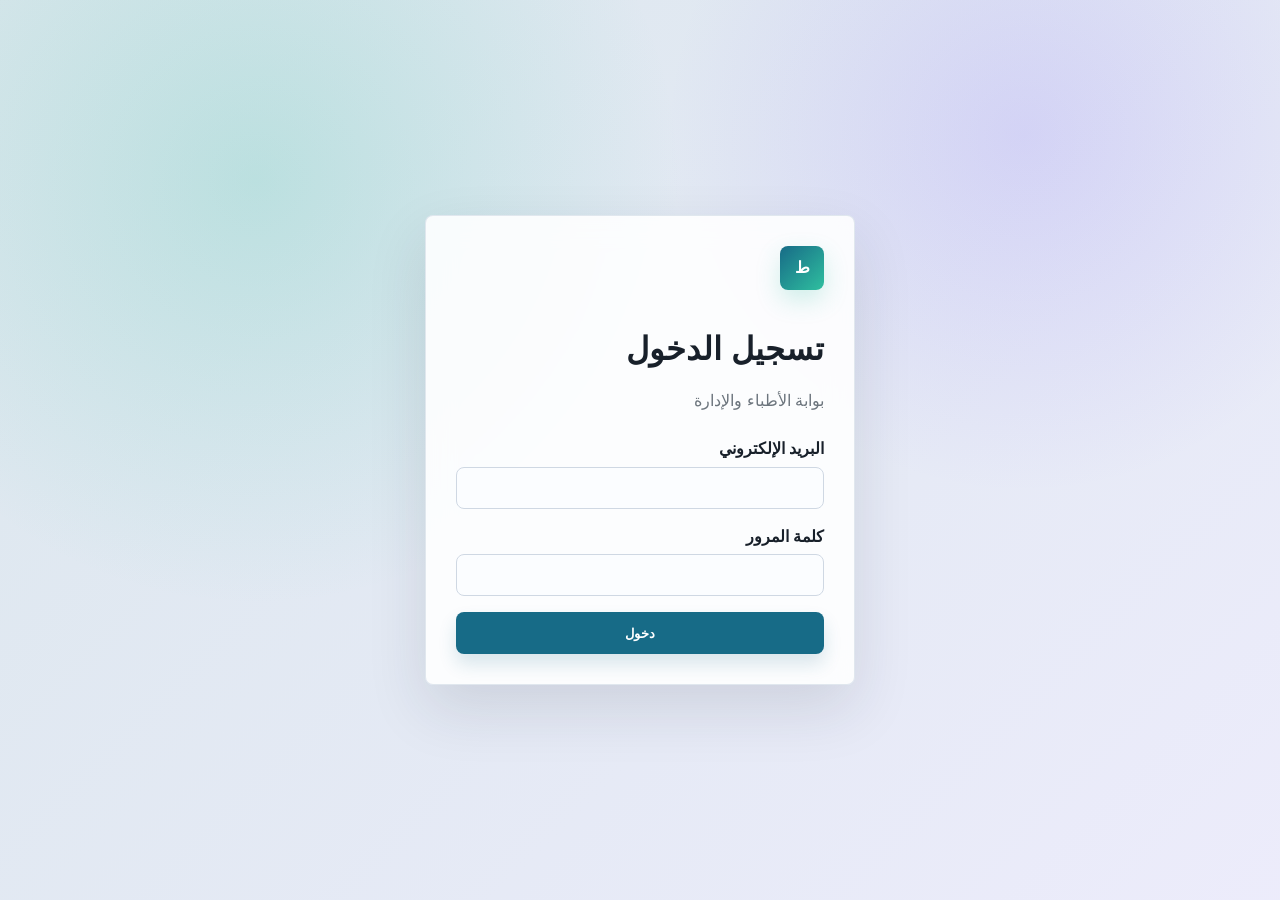
==== public/index.html @ c9c5c589 "add fill" ====
<!doctype html>
<html lang="ar" dir="rtl">
  <head>
    <meta charset="utf-8">
    <meta name="viewport" content="width=device-width, initial-scale=1">
    <title>تسجيل الدخول | نظام العيادة</title>
    <link rel="stylesheet" href="assets/css/bootstrap.min.css">
    <link rel="stylesheet" href="assets/css/main.css">
    <link rel="stylesheet" href="assets/css/auth.css">
  </head>
  <body class="auth-page">
    <main class="auth-card">
      <span class="brand-mark">ط</span>
      <h1 class="mb-2">تسجيل الدخول</h1>
      <p class="text-muted mb-4">بوابة الأطباء والإدارة</p>

      <form id="loginForm">
        <div id="loginError" class="alert alert-danger d-none mb-3"></div>
        <div class="mb-3">
          <label class="form-label" for="email">البريد الإلكتروني</label>
          <input id="email" class="form-control" name="email" type="email" autocomplete="email" required>
        </div>
        <div class="mb-3">
          <label class="form-label" for="password">كلمة المرور</label>
          <input id="password" class="form-control" name="password" type="password" autocomplete="current-password" required>
        </div>
        <button class="btn btn-primary w-100" type="submit">دخول</button>
      </form>

      <!-- <div class="demo-logins">
        <strong>حسابات تجريبية</strong>
        <span>admin@clinic.test / 123456</span>
        <span>doctor@clinic.test / 123456</span>
        <span>lab@clinic.test / 123456</span>
        <span>radiology@clinic.test / 123456</span>
      </div> -->
    </main>

    <script src="assets/js/config.js"></script>
    <script src="assets/js/utils.js"></script>
    <script src="assets/js/auth.js"></script>
    <script>
      const existingUser = getCurrentUser();
      if (existingUser) redirectByUserType(existingUser);

      document.getElementById("loginForm").addEventListener("submit", async (event) => {
        event.preventDefault();
        const data = new FormData(event.currentTarget);
        const submitButton = event.currentTarget.querySelector('button[type="submit"]');
        submitButton.disabled = true;
        try {
          const user = await login(String(data.get("email")), String(data.get("password")));
          redirectByUserType(user);
        } catch (error) {
          showAlert("loginError", error.message, "danger");
        } finally {
          submitButton.disabled = false;
        }
      });
    </script>
  </body>
</html>
---- public/assets/css/main.css ----
:root {
  --bg: #f6f8fb;
  --panel: #ffffff;
  --line: #dbe3ec;
  --text: #18202a;
  --muted: #647184;
  --brand: #176b87;
  --brand-dark: #10536a;
  --violet: #7a5cfa;
  --success: #16865c;
  --warning: #bc7a00;
  --danger: #c7364f;
}

* {
  box-sizing: border-box;
}

body {
  min-height: 100vh;
  background: var(--bg);
  color: var(--text);
  letter-spacing: 0;
}

a {
  color: inherit;
  text-decoration: none;
}

textarea.form-control {
  min-height: 130px;
  resize: vertical;
}

.app-layout {
  display: grid;
  min-height: 100vh;
  grid-template-columns: 260px 1fr;
}

.sidebar {
  position: sticky;
  top: 0;
  height: 100vh;
  background: #12212c;
  color: #eaf1f6;
  padding: 22px 16px;
}

.sidebar-brand {
  display: flex;
  align-items: center;
  gap: 10px;
  margin-bottom: 28px;
  font-size: 18px;
  font-weight: 700;
}

.brand-mark {
  display: inline-grid;
  width: 38px;
  height: 38px;
  place-items: center;
  border-radius: 8px;
  background: #2f9fbb;
  color: #fff;
  font-weight: 700;
}

.nav-menu {
  display: grid;
  gap: 8px;
}

.nav-menu a {
  display: flex;
  min-height: 42px;
  align-items: center;
  border-radius: 8px;
  padding: 9px 12px;
  color: #c8d5df;
}

.nav-menu a.active,
.nav-menu a:hover {
  background: rgba(255, 255, 255, 0.1);
  color: #fff;
}

.main {
  min-width: 0;
  padding: 24px;
}

.topbar {
  display: flex;
  align-items: center;
  justify-content: space-between;
  gap: 16px;
  margin-bottom: 22px;
}

.page-title h1 {
  margin: 0;
  font-size: 26px;
}

.page-title p {
  margin: 6px 0 0;
  color: var(--muted);
}

.user-chip {
  display: flex;
  align-items: center;
  gap: 10px;
  color: var(--muted);
}

.avatar {
  display: inline-grid;
  width: 36px;
  height: 36px;
  place-items: center;
  border-radius: 50%;
  background: #dff1f6;
  color: var(--brand);
  font-weight: 700;
}

.stat-card {
  min-height: 112px;
  border: 1px solid var(--line);
  border-radius: 8px;
  background: var(--panel);
  padding: 18px;
  box-shadow: 0 10px 28px rgba(30, 45, 60, 0.05);
}

.stat-card span {
  color: var(--muted);
  font-size: 14px;
}

.stat-card strong {
  display: block;
  margin-top: 8px;
  font-size: 30px;
  line-height: 1.1;
}

.section-card {
  border: 1px solid var(--line);
  border-radius: 8px;
  background: var(--panel);
  padding: 18px;
  box-shadow: 0 10px 28px rgba(30, 45, 60, 0.05);
}

.section-head {
  display: flex;
  align-items: center;
  justify-content: space-between;
  gap: 12px;
  margin-bottom: 14px;
}

.section-head h2 {
  margin: 0;
  font-size: 18px;
}

.table-wrap {
  overflow-x: auto;
  border: 1px solid var(--line);
  border-radius: 8px;
  background: var(--panel);
}

.table {
  min-width: 760px;
}

.toolbar {
  display: grid;
  grid-template-columns: 1fr 180px 180px auto;
  gap: 10px;
  margin-bottom: 16px;
}

.toolbar.three {
  grid-template-columns: 180px 180px 1fr;
}

.actions {
  display: flex;
  flex-wrap: wrap;
  gap: 8px;
}

.badge.Open,
.badge.Answered,
.badge.Completed {
  background: #e7f5f9;
  color: var(--brand);
}

.badge.Pending {
  background: #fff2db;
  color: var(--warning);
}

.badge.Closed,
.badge.Cancelled {
  background: #fdebef;
  color: var(--danger);
}

.badge.Lab {
  background: #fff2db;
  color: var(--warning);
}

.badge.Radiology {
  background: #eeeafb;
  color: var(--violet);
}

.info-list {
  display: grid;
  gap: 10px;
  margin: 0;
  padding: 0;
  list-style: none;
}

.info-list li {
  display: flex;
  justify-content: space-between;
  gap: 14px;
  border-bottom: 1px solid var(--line);
  padding-bottom: 9px;
}

.info-list li:last-child {
  border-bottom: 0;
  padding-bottom: 0;
}

.list {
  display: grid;
  gap: 10px;
}

.list-item {
  border: 1px solid var(--line);
  border-radius: 8px;
  background: #fff;
  padding: 14px;
}

.tab-panel {
  display: none;
  padding-top: 16px;
}

.tab-panel.active {
  display: block;
}

.modal-panel {
  width: min(100%, 720px);
  max-height: min(90vh, 760px);
  overflow: auto;
  border-radius: 8px;
  background: #fff;
  padding: 20px;
}

.modal-head {
  display: flex;
  align-items: center;
  justify-content: space-between;
  gap: 14px;
  margin-bottom: 14px;
}

.modal-head h2 {
  margin: 0;
}

@media (max-width: 980px) {
  .app-layout {
    grid-template-columns: 1fr;
  }

  .sidebar {
    position: static;
    height: auto;
  }

  .nav-menu {
    grid-template-columns: repeat(2, minmax(0, 1fr));
  }
}

@media (max-width: 720px) {
  .main {
    padding: 18px;
  }

  .topbar,
  .section-head {
    align-items: stretch;
    flex-direction: column;
  }

  .toolbar,
  .toolbar.three {
    grid-template-columns: 1fr;
  }

  .nav-menu {
    grid-template-columns: 1fr;
  }
}

/* Premium interface layer */
:root {
  --bg: #f5f7fa;
  --brand: #176b87;
  --brand-dark: #10536a;
  --mint: #2fbf9f;
  --ink: #12212c;
  --shadow-sm: 0 8px 22px rgba(28, 39, 52, 0.06);
  --shadow-md: 0 18px 44px rgba(28, 39, 52, 0.1);
}

body {
  background:
    linear-gradient(180deg, rgba(47, 191, 159, 0.08), rgba(245, 247, 250, 0) 280px),
    var(--bg);
}

.app-layout {
  grid-template-columns: 272px 1fr;
}

.sidebar {
  background:
    linear-gradient(180deg, rgba(47, 191, 159, 0.18), transparent 30%),
    var(--ink);
  padding: 24px 18px;
  box-shadow: -10px 0 30px rgba(18, 33, 44, 0.16);
}

.brand-mark {
  background: linear-gradient(135deg, var(--mint), #2f9fbb);
  box-shadow: 0 10px 24px rgba(47, 191, 159, 0.22);
}

.nav-menu a {
  border: 1px solid transparent;
  padding: 10px 12px;
  transition: background 0.18s ease, color 0.18s ease, border-color 0.18s ease, transform 0.18s ease;
}

.nav-menu a.active,
.nav-menu a:hover {
  border-color: rgba(255, 255, 255, 0.1);
  background: rgba(255, 255, 255, 0.12);
  transform: translateX(-2px);
}

.main {
  padding: 28px;
}

.topbar {
  border: 1px solid rgba(219, 227, 236, 0.78);
  border-radius: 8px;
  background: rgba(255, 255, 255, 0.82);
  padding: 16px 18px;
  box-shadow: var(--shadow-sm);
  backdrop-filter: blur(10px);
}

.user-chip {
  flex-wrap: wrap;
}

.avatar {
  box-shadow: inset 0 0 0 1px rgba(23, 107, 135, 0.12);
}

.stat-card,
.section-card,
.table-wrap,
.toolbar,
.list-item {
  box-shadow: var(--shadow-sm);
}

.stat-card {
  position: relative;
  overflow: hidden;
  transition: transform 0.18s ease, box-shadow 0.18s ease;
}

.stat-card::before {
  content: "";
  position: absolute;
  inset: 0 0 auto;
  height: 3px;
  background: linear-gradient(90deg, var(--brand), var(--mint), var(--violet));
}

.stat-card:hover {
  transform: translateY(-2px);
  box-shadow: var(--shadow-md);
}

.section-card,
.table-wrap,
.toolbar {
  border-color: rgba(219, 227, 236, 0.86);
}

.toolbar {
  border-radius: 8px;
  background: rgba(255, 255, 255, 0.78);
  padding: 12px;
}

.table {
  margin: 0;
}

.table th {
  color: #415166;
  font-size: 13px;
  white-space: nowrap;
}

.table td {
  background: #fff;
}

.table tbody tr:hover td {
  background: #f8fbfd;
}

.btn {
  transition: transform 0.15s ease, box-shadow 0.15s ease, background 0.15s ease, border-color 0.15s ease;
}

.btn:hover {
  transform: translateY(-1px);
}

.btn-primary {
  box-shadow: 0 10px 18px rgba(23, 107, 135, 0.16);
}

.form-control,
.form-select {
  background-color: #fbfdff;
  transition: border-color 0.18s ease, box-shadow 0.18s ease, background 0.18s ease;
}

.form-control:focus,
.form-select:focus {
  border-color: var(--brand);
  box-shadow: 0 0 0 3px rgba(23, 107, 135, 0.12);
  background-color: #fff;
  outline: 0;
}

.badge {
  align-items: center;
  min-height: 25px;
  border: 1px solid transparent;
  font-size: 12px;
}

.badge.General {
  border-color: #cbe8ef;
  background: #e7f5f9;
  color: var(--brand);
}

.badge.Lab,
.badge.Pending {
  border-color: #f4d79e;
}

.badge.Radiology {
  border-color: #d8cff8;
}

.badge.Open,
.badge.Answered,
.badge.Completed {
  border-color: #cbe8ef;
}

.badge.Closed,
.badge.Cancelled {
  border-color: #f4c4cd;
}

.request-layout {
  display: grid;
  grid-template-columns: 340px 1fr;
  gap: 16px;
}

.request-summary {
  border: 1px solid #dbe3ec;
  border-radius: 8px;
  background: #f8fbfd;
  padding: 14px;
}

.alert {
  border: 1px solid transparent;
  box-shadow: var(--shadow-sm);
}

.alert-success {
  border-color: #cbeadd;
}

.alert-danger {
  border-color: #f4c4cd;
}

.modal-panel {
  box-shadow: var(--shadow-md);
}

@media (max-width: 1100px) {
  .request-layout {
    grid-template-columns: 1fr;
  }
}

@media (max-width: 980px) {
  .app-layout {
    grid-template-columns: 1fr;
  }

  .sidebar {
    box-shadow: none;
  }
}

@media (max-width: 720px) {
  .main {
    padding: 18px;
  }
}

/* Responsive element sizing */
:root {
  --page-pad: 28px;
  --panel-pad: 18px;
  --control-h: 42px;
  --sidebar-w: 272px;
  --stat-h: 112px;
  --gap: 16px;
}

.app-layout {
  grid-template-columns: var(--sidebar-w) 1fr;
}

.main {
  padding: var(--page-pad);
}

.section-card,
.stat-card {
  padding: var(--panel-pad);
}

.stat-card {
  min-height: var(--stat-h);
}

.form-control,
.form-select,
.btn {
  min-height: var(--control-h);
}

.row {
  row-gap: var(--gap);
}

.section-card,
.toolbar,
.table-wrap {
  margin-bottom: clamp(12px, 1.3vw, 18px);
}

.topbar {
  gap: var(--gap);
}

@media (min-width: 1440px) {
  :root {
    --page-pad: 34px;
    --panel-pad: 22px;
    --control-h: 46px;
    --sidebar-w: 292px;
    --stat-h: 128px;
    --gap: 20px;
  }

  .page-title h1 {
    font-size: 28px;
  }

  .stat-card strong {
    font-size: 34px;
  }

  .table th,
  .table td {
    padding: 0.9rem;
  }
}

@media (max-width: 1180px) {
  :root {
    --page-pad: 22px;
    --panel-pad: 16px;
    --sidebar-w: 238px;
    --stat-h: 104px;
    --gap: 14px;
  }

  .toolbar {
    grid-template-columns: 1fr 160px 160px auto;
  }

  .toolbar.three {
    grid-template-columns: 160px 160px 1fr;
  }
}

@media (max-width: 980px) {
  :root {
    --page-pad: 20px;
    --panel-pad: 16px;
    --control-h: 42px;
    --stat-h: auto;
    --gap: 14px;
  }

  .sidebar {
    padding: 18px;
  }

  .sidebar-brand {
    margin-bottom: 18px;
  }

  .topbar {
    align-items: flex-start;
  }

  .stat-card {
    min-height: 96px;
  }
}

@media (max-width: 720px) {
  :root {
    --page-pad: 14px;
    --panel-pad: 14px;
    --control-h: 40px;
    --gap: 12px;
  }

  .topbar {
    padding: 14px;
  }

  .page-title h1 {
    font-size: 22px;
  }

  .page-title p {
    font-size: 14px;
  }

  .user-chip {
    width: 100%;
  }

  .user-chip .btn {
    width: 100%;
  }

  .stat-card strong {
    font-size: 26px;
  }

  .section-head h2 {
    font-size: 16px;
  }

  .actions .btn,
  .toolbar .btn {
    width: 100%;
  }

  .table-wrap {
    border-radius: 8px;
  }

  .modal-panel {
    width: 100%;
    padding: 16px;
  }
}

@media (max-width: 480px) {
  :root {
    --page-pad: 10px;
    --panel-pad: 12px;
    --control-h: 38px;
    --gap: 10px;
  }

  .brand-mark {
    width: 34px;
    height: 34px;
  }

  .sidebar {
    padding: 14px;
  }

  .nav-menu a {
    min-height: 38px;
    padding: 8px 10px;
  }

  .topbar,
  .section-card,
  .toolbar {
    border-radius: 8px;
  }

  .btn {
    padding-inline: 10px;
  }

  .table {
    min-width: 640px;
  }
}
---- public/assets/css/auth.css ----
.auth-page {
  display: grid;
  min-height: 100vh;
  place-items: center;
  padding: 24px;
  background:
    radial-gradient(circle at 20% 20%, rgba(47, 191, 159, 0.2), transparent 34%),
    radial-gradient(circle at 80% 15%, rgba(122, 92, 250, 0.16), transparent 28%),
    linear-gradient(135deg, rgba(23, 107, 135, 0.12), rgba(122, 92, 250, 0.08)),
    #f6f8fb;
}

.auth-card {
  width: min(100%, 430px);
  border: 1px solid rgba(219, 227, 236, 0.86);
  border-radius: 8px;
  background: rgba(255, 255, 255, 0.88);
  padding: 30px;
  box-shadow: 0 24px 60px rgba(30, 45, 60, 0.12);
  backdrop-filter: blur(14px);
}

.auth-card .brand-mark {
  width: 44px;
  height: 44px;
  margin-bottom: 14px;
  background: linear-gradient(135deg, #176b87, #2fbf9f);
}

.demo-logins {
  display: grid;
  gap: 6px;
  margin-top: 18px;
  color: #647184;
  font-size: 13px;
  border-top: 1px solid #dbe3ec;
  padding-top: 16px;
}

@media (min-width: 1440px) {
  .auth-card {
    width: min(100%, 470px);
    padding: 34px;
  }
}

@media (max-width: 560px) {
  .auth-page {
    padding: 14px;
  }

  .auth-card {
    padding: 22px;
  }
}
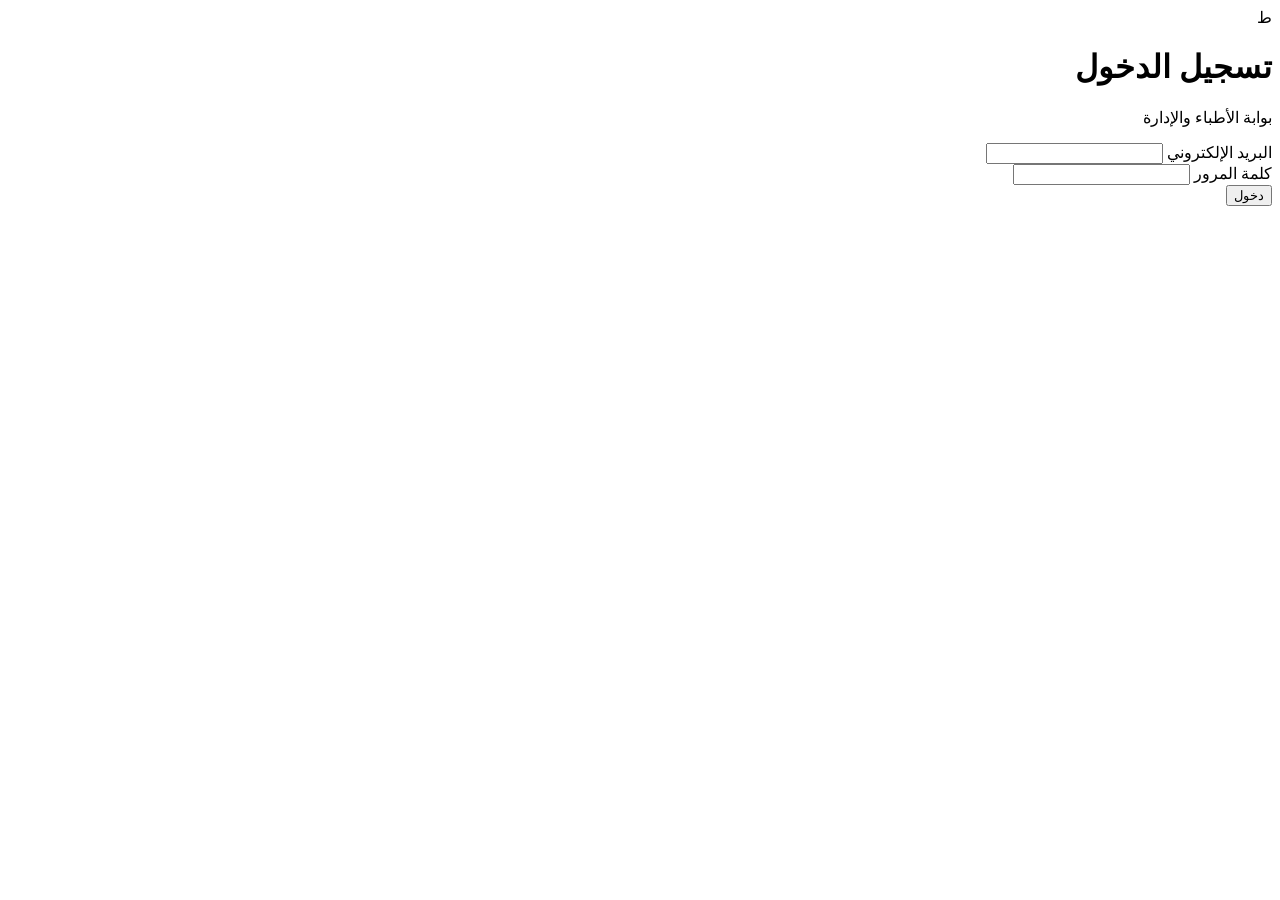
==== commit f15b80aa: "push login and js in doctor" ====
--- a/public/index.html
+++ b/public/index.html
@@ -1,62 +1,90 @@
-<!doctype html>
+<!DOCTYPE html>
 <html lang="ar" dir="rtl">
-  <head>
-    <meta charset="utf-8">
-    <meta name="viewport" content="width=device-width, initial-scale=1">
-    <title>تسجيل الدخول | نظام العيادة</title>
-    <link rel="stylesheet" href="assets/css/bootstrap.min.css">
-    <link rel="stylesheet" href="assets/css/main.css">
-    <link rel="stylesheet" href="assets/css/auth.css">
-  </head>
-  <body class="auth-page">
-    <main class="auth-card">
-      <span class="brand-mark">ط</span>
-      <h1 class="mb-2">تسجيل الدخول</h1>
-      <p class="text-muted mb-4">بوابة الأطباء والإدارة</p>
+    <head>
+        <meta charset="utf-8" />
+        <meta name="viewport" content="width=device-width, initial-scale=1" />
+        <title>تسجيل الدخول | نظام العيادة</title>
+        <link rel="stylesheet" href="/assets/css/bootstrap.min.css" />
+        <link rel="stylesheet" href="/assets/css/main.css" />
+        <link rel="stylesheet" href="/assets/css/auth.css" />
+    </head>
+    <body class="auth-page">
+        <main class="auth-card">
+            <span class="brand-mark">ط</span>
+            <h1 class="mb-2">تسجيل الدخول</h1>
+            <p class="text-muted mb-4">بوابة الأطباء والإدارة</p>
 
-      <form id="loginForm">
-        <div id="loginError" class="alert alert-danger d-none mb-3"></div>
-        <div class="mb-3">
-          <label class="form-label" for="email">البريد الإلكتروني</label>
-          <input id="email" class="form-control" name="email" type="email" autocomplete="email" required>
-        </div>
-        <div class="mb-3">
-          <label class="form-label" for="password">كلمة المرور</label>
-          <input id="password" class="form-control" name="password" type="password" autocomplete="current-password" required>
-        </div>
-        <button class="btn btn-primary w-100" type="submit">دخول</button>
-      </form>
+            <form id="loginForm">
+                <div
+                    id="loginError"
+                    class="alert alert-danger d-none mb-3"
+                ></div>
+                <div class="mb-3">
+                    <label class="form-label" for="email"
+                        >البريد الإلكتروني</label
+                    >
+                    <input
+                        id="email"
+                        class="form-control"
+                        name="email"
+                        type="email"
+                        autocomplete="email"
+                        required
+                    />
+                </div>
+                <div class="mb-3">
+                    <label class="form-label" for="password">كلمة المرور</label>
+                    <input
+                        id="password"
+                        class="form-control"
+                        name="password"
+                        type="password"
+                        autocomplete="current-password"
+                        required
+                    />
+                </div>
+                <button class="btn btn-primary w-100" type="submit">
+                    دخول
+                </button>
+            </form>
 
-      <!-- <div class="demo-logins">
+            <!-- <div class="demo-logins">
         <strong>حسابات تجريبية</strong>
         <span>admin@clinic.test / 123456</span>
         <span>doctor@clinic.test / 123456</span>
         <span>lab@clinic.test / 123456</span>
         <span>radiology@clinic.test / 123456</span>
       </div> -->
-    </main>
+        </main>
 
-    <script src="assets/js/config.js"></script>
-    <script src="assets/js/utils.js"></script>
-    <script src="assets/js/auth.js"></script>
-    <script>
-      const existingUser = getCurrentUser();
-      if (existingUser) redirectByUserType(existingUser);
+        <script src="/assets/js/config.js"></script>
+        <script src="/assets/js/utils.js"></script>
+        <script src="/assets/js/auth.js"></script>
+        <script>
+            const existingUser = getCurrentUser();
+            if (existingUser) redirectByUserType(existingUser);
 
-      document.getElementById("loginForm").addEventListener("submit", async (event) => {
-        event.preventDefault();
-        const data = new FormData(event.currentTarget);
-        const submitButton = event.currentTarget.querySelector('button[type="submit"]');
-        submitButton.disabled = true;
-        try {
-          const user = await login(String(data.get("email")), String(data.get("password")));
-          redirectByUserType(user);
-        } catch (error) {
-          showAlert("loginError", error.message, "danger");
-        } finally {
-          submitButton.disabled = false;
-        }
-      });
-    </script>
-  </body>
+            document
+                .getElementById("loginForm")
+                .addEventListener("submit", async (event) => {
+                    event.preventDefault();
+                    const data = new FormData(event.currentTarget);
+                    const submitButton = event.currentTarget.querySelector(
+                        'button[type="submit"]'
+                    );
+                    submitButton.disabled = true;
+                    try {
+                        const user = await login(
+                            String(data.get("email")),
+                            String(data.get("password"))
+                        );
+                        redirectByUserType(user);
+                    } catch (error) {
+                        showAlert("loginError", error.message, "danger");
+                    } finally {
+                        submitButton.disabled = false;
+                    }
+                });
+        </script>
+    </body>
 </html>
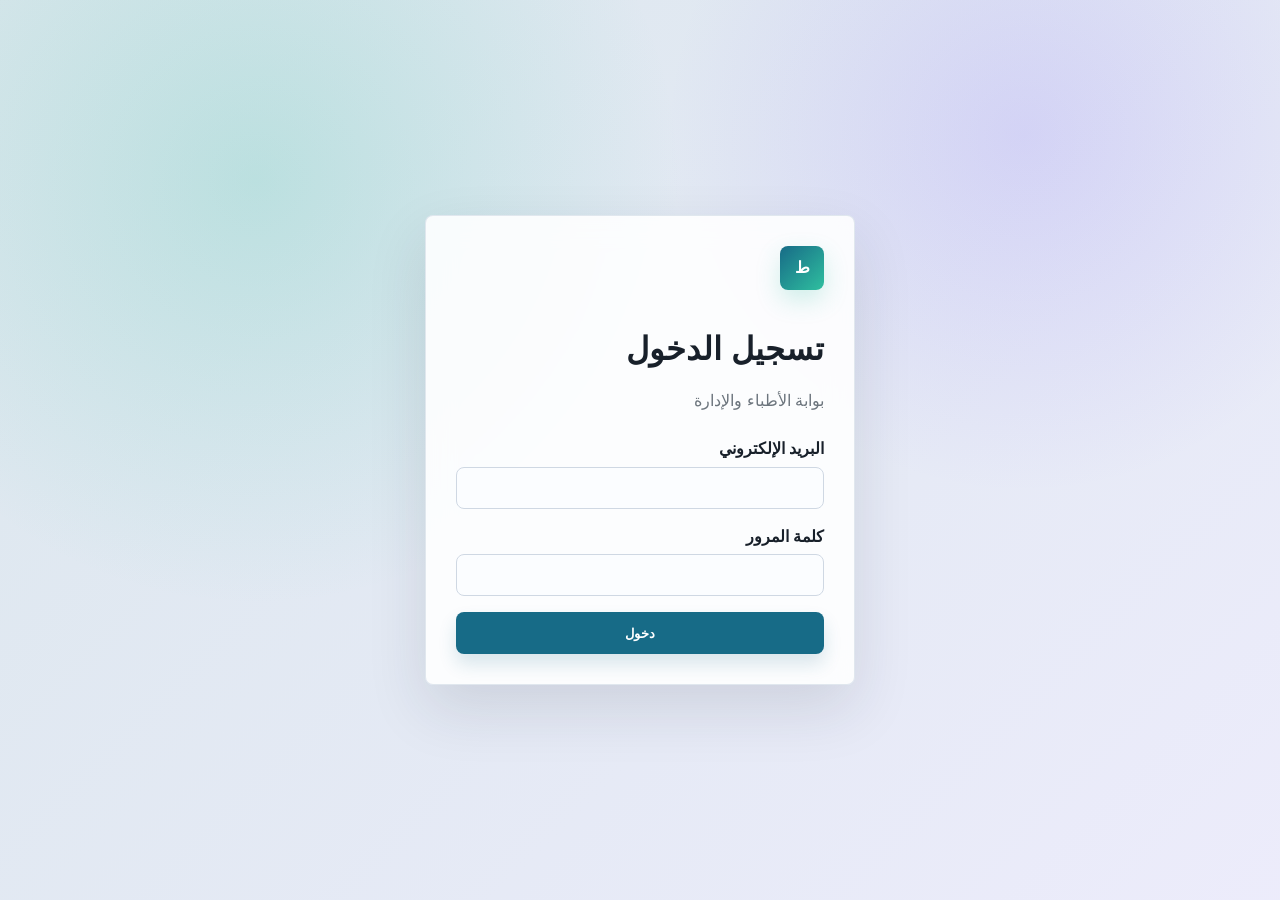
==== commit 91369405: "update the json and api" ====
--- a/public/index.html
+++ b/public/index.html
@@ -1,90 +1,62 @@
-<!DOCTYPE html>
+<!doctype html>
 <html lang="ar" dir="rtl">
-    <head>
-        <meta charset="utf-8" />
-        <meta name="viewport" content="width=device-width, initial-scale=1" />
-        <title>تسجيل الدخول | نظام العيادة</title>
-        <link rel="stylesheet" href="/assets/css/bootstrap.min.css" />
-        <link rel="stylesheet" href="/assets/css/main.css" />
-        <link rel="stylesheet" href="/assets/css/auth.css" />
-    </head>
-    <body class="auth-page">
-        <main class="auth-card">
-            <span class="brand-mark">ط</span>
-            <h1 class="mb-2">تسجيل الدخول</h1>
-            <p class="text-muted mb-4">بوابة الأطباء والإدارة</p>
+  <head>
+    <meta charset="utf-8">
+    <meta name="viewport" content="width=device-width, initial-scale=1">
+    <title>تسجيل الدخول | نظام العيادة</title>
+    <link rel="stylesheet" href="assets/css/bootstrap.min.css">
+    <link rel="stylesheet" href="assets/css/main.css">
+    <link rel="stylesheet" href="assets/css/auth.css">
+  </head>
+  <body class="auth-page">
+    <main class="auth-card">
+      <span class="brand-mark">ط</span>
+      <h1 class="mb-2">تسجيل الدخول</h1>
+      <p class="text-muted mb-4">بوابة الأطباء والإدارة</p>
 
-            <form id="loginForm">
-                <div
-                    id="loginError"
-                    class="alert alert-danger d-none mb-3"
-                ></div>
-                <div class="mb-3">
-                    <label class="form-label" for="email"
-                        >البريد الإلكتروني</label
-                    >
-                    <input
-                        id="email"
-                        class="form-control"
-                        name="email"
-                        type="email"
-                        autocomplete="email"
-                        required
-                    />
-                </div>
-                <div class="mb-3">
-                    <label class="form-label" for="password">كلمة المرور</label>
-                    <input
-                        id="password"
-                        class="form-control"
-                        name="password"
-                        type="password"
-                        autocomplete="current-password"
-                        required
-                    />
-                </div>
-                <button class="btn btn-primary w-100" type="submit">
-                    دخول
-                </button>
-            </form>
+      <form id="loginForm">
+        <div id="loginError" class="alert alert-danger d-none mb-3"></div>
+        <div class="mb-3">
+          <label class="form-label" for="email">البريد الإلكتروني</label>
+          <input id="email" class="form-control" name="email" type="email" autocomplete="email" required>
+        </div>
+        <div class="mb-3">
+          <label class="form-label" for="password">كلمة المرور</label>
+          <input id="password" class="form-control" name="password" type="password" autocomplete="current-password" required>
+        </div>
+        <button class="btn btn-primary w-100" type="submit">دخول</button>
+      </form>
 
-            <!-- <div class="demo-logins">
+      <!-- <div class="demo-logins">
         <strong>حسابات تجريبية</strong>
         <span>admin@clinic.test / 123456</span>
         <span>doctor@clinic.test / 123456</span>
         <span>lab@clinic.test / 123456</span>
         <span>radiology@clinic.test / 123456</span>
       </div> -->
-        </main>
+    </main>
 
-        <script src="/assets/js/config.js"></script>
-        <script src="/assets/js/utils.js"></script>
-        <script src="/assets/js/auth.js"></script>
-        <script>
-            const existingUser = getCurrentUser();
-            if (existingUser) redirectByUserType(existingUser);
+    <script src="assets/js/config.js"></script>
+    <script src="assets/js/utils.js"></script>
+    <script src="assets/js/auth.js"></script>
+    <script>
+      const existingUser = getCurrentUser();
+      if (existingUser) redirectByUserType(existingUser);
 
-            document
-                .getElementById("loginForm")
-                .addEventListener("submit", async (event) => {
-                    event.preventDefault();
-                    const data = new FormData(event.currentTarget);
-                    const submitButton = event.currentTarget.querySelector(
-                        'button[type="submit"]'
-                    );
-                    submitButton.disabled = true;
-                    try {
-                        const user = await login(
-                            String(data.get("email")),
-                            String(data.get("password"))
-                        );
-                        redirectByUserType(user);
-                    } catch (error) {
-                        showAlert("loginError", error.message, "danger");
-                    } finally {
-                        submitButton.disabled = false;
-                    }
-                });
-        </script>
-    </body>
+      document.getElementById("loginForm").addEventListener("submit", async (event) => {
+        event.preventDefault();
+        const data = new FormData(event.currentTarget);
+        const submitButton = event.currentTarget.querySelector('button[type="submit"]');
+        submitButton.disabled = true;
+        try {
+          const user = await login(String(data.get("email")), String(data.get("password")));
+          redirectByUserType(user);
+        } catch (error) {
+          showAlert("loginError", error.message, "danger");
+        } finally {
+          submitButton.disabled = false;
+        }
+      });
+    </script>
+  </body>
 </html>
--- a/public/assets/css/main.css
+++ b/public/assets/css/main.css
@@ -0,0 +1,766 @@
+:root {
+  --bg: #f6f8fb;
+  --panel: #ffffff;
+  --line: #dbe3ec;
+  --text: #18202a;
+  --muted: #647184;
+  --brand: #176b87;
+  --brand-dark: #10536a;
+  --violet: #7a5cfa;
+  --success: #16865c;
+  --warning: #bc7a00;
+  --danger: #c7364f;
+}
+
+* {
+  box-sizing: border-box;
+}
+
+body {
+  min-height: 100vh;
+  background: var(--bg);
+  color: var(--text);
+  letter-spacing: 0;
+}
+
+a {
+  color: inherit;
+  text-decoration: none;
+}
+
+textarea.form-control {
+  min-height: 130px;
+  resize: vertical;
+}
+
+.app-layout {
+  display: grid;
+  min-height: 100vh;
+  grid-template-columns: 260px 1fr;
+}
+
+.sidebar {
+  position: sticky;
+  top: 0;
+  height: 100vh;
+  background: #12212c;
+  color: #eaf1f6;
+  padding: 22px 16px;
+}
+
+.sidebar-brand {
+  display: flex;
+  align-items: center;
+  gap: 10px;
+  margin-bottom: 28px;
+  font-size: 18px;
+  font-weight: 700;
+}
+
+.brand-mark {
+  display: inline-grid;
+  width: 38px;
+  height: 38px;
+  place-items: center;
+  border-radius: 8px;
+  background: #2f9fbb;
+  color: #fff;
+  font-weight: 700;
+}
+
+.nav-menu {
+  display: grid;
+  gap: 8px;
+}
+
+.nav-menu a {
+  display: flex;
+  min-height: 42px;
+  align-items: center;
+  border-radius: 8px;
+  padding: 9px 12px;
+  color: #c8d5df;
+}
+
+.nav-menu a.active,
+.nav-menu a:hover {
+  background: rgba(255, 255, 255, 0.1);
+  color: #fff;
+}
+
+.main {
+  min-width: 0;
+  padding: 24px;
+}
+
+.topbar {
+  display: flex;
+  align-items: center;
+  justify-content: space-between;
+  gap: 16px;
+  margin-bottom: 22px;
+}
+
+.page-title h1 {
+  margin: 0;
+  font-size: 26px;
+}
+
+.page-title p {
+  margin: 6px 0 0;
+  color: var(--muted);
+}
+
+.user-chip {
+  display: flex;
+  align-items: center;
+  gap: 10px;
+  color: var(--muted);
+}
+
+.avatar {
+  display: inline-grid;
+  width: 36px;
+  height: 36px;
+  place-items: center;
+  border-radius: 50%;
+  background: #dff1f6;
+  color: var(--brand);
+  font-weight: 700;
+}
+
+.stat-card {
+  min-height: 112px;
+  border: 1px solid var(--line);
+  border-radius: 8px;
+  background: var(--panel);
+  padding: 18px;
+  box-shadow: 0 10px 28px rgba(30, 45, 60, 0.05);
+}
+
+.stat-card span {
+  color: var(--muted);
+  font-size: 14px;
+}
+
+.stat-card strong {
+  display: block;
+  margin-top: 8px;
+  font-size: 30px;
+  line-height: 1.1;
+}
+
+.section-card {
+  border: 1px solid var(--line);
+  border-radius: 8px;
+  background: var(--panel);
+  padding: 18px;
+  box-shadow: 0 10px 28px rgba(30, 45, 60, 0.05);
+}
+
+.section-head {
+  display: flex;
+  align-items: center;
+  justify-content: space-between;
+  gap: 12px;
+  margin-bottom: 14px;
+}
+
+.section-head h2 {
+  margin: 0;
+  font-size: 18px;
+}
+
+.table-wrap {
+  overflow-x: auto;
+  border: 1px solid var(--line);
+  border-radius: 8px;
+  background: var(--panel);
+}
+
+.table {
+  min-width: 760px;
+}
+
+.toolbar {
+  display: grid;
+  grid-template-columns: 1fr 180px 180px auto;
+  gap: 10px;
+  margin-bottom: 16px;
+}
+
+.toolbar.three {
+  grid-template-columns: 180px 180px 1fr;
+}
+
+.actions {
+  display: flex;
+  flex-wrap: wrap;
+  gap: 8px;
+}
+
+.badge.Open,
+.badge.Answered,
+.badge.Completed {
+  background: #e7f5f9;
+  color: var(--brand);
+}
+
+.badge.Pending {
+  background: #fff2db;
+  color: var(--warning);
+}
+
+.badge.Closed,
+.badge.Cancelled {
+  background: #fdebef;
+  color: var(--danger);
+}
+
+.badge.Lab {
+  background: #fff2db;
+  color: var(--warning);
+}
+
+.badge.Radiology {
+  background: #eeeafb;
+  color: var(--violet);
+}
+
+.info-list {
+  display: grid;
+  gap: 10px;
+  margin: 0;
+  padding: 0;
+  list-style: none;
+}
+
+.info-list li {
+  display: flex;
+  justify-content: space-between;
+  gap: 14px;
+  border-bottom: 1px solid var(--line);
+  padding-bottom: 9px;
+}
+
+.info-list li:last-child {
+  border-bottom: 0;
+  padding-bottom: 0;
+}
+
+.list {
+  display: grid;
+  gap: 10px;
+}
+
+.list-item {
+  border: 1px solid var(--line);
+  border-radius: 8px;
+  background: #fff;
+  padding: 14px;
+}
+
+.tab-panel {
+  display: none;
+  padding-top: 16px;
+}
+
+.tab-panel.active {
+  display: block;
+}
+
+.modal-panel {
+  width: min(100%, 720px);
+  max-height: min(90vh, 760px);
+  overflow: auto;
+  border-radius: 8px;
+  background: #fff;
+  padding: 20px;
+}
+
+.modal-head {
+  display: flex;
+  align-items: center;
+  justify-content: space-between;
+  gap: 14px;
+  margin-bottom: 14px;
+}
+
+.modal-head h2 {
+  margin: 0;
+}
+
+@media (max-width: 980px) {
+  .app-layout {
+    grid-template-columns: 1fr;
+  }
+
+  .sidebar {
+    position: static;
+    height: auto;
+  }
+
+  .nav-menu {
+    grid-template-columns: repeat(2, minmax(0, 1fr));
+  }
+}
+
+@media (max-width: 720px) {
+  .main {
+    padding: 18px;
+  }
+
+  .topbar,
+  .section-head {
+    align-items: stretch;
+    flex-direction: column;
+  }
+
+  .toolbar,
+  .toolbar.three {
+    grid-template-columns: 1fr;
+  }
+
+  .nav-menu {
+    grid-template-columns: 1fr;
+  }
+}
+
+/* Premium interface layer */
+:root {
+  --bg: #f5f7fa;
+  --brand: #176b87;
+  --brand-dark: #10536a;
+  --mint: #2fbf9f;
+  --ink: #12212c;
+  --shadow-sm: 0 8px 22px rgba(28, 39, 52, 0.06);
+  --shadow-md: 0 18px 44px rgba(28, 39, 52, 0.1);
+}
+
+body {
+  background:
+    linear-gradient(180deg, rgba(47, 191, 159, 0.08), rgba(245, 247, 250, 0) 280px),
+    var(--bg);
+}
+
+.app-layout {
+  grid-template-columns: 272px 1fr;
+}
+
+.sidebar {
+  background:
+    linear-gradient(180deg, rgba(47, 191, 159, 0.18), transparent 30%),
+    var(--ink);
+  padding: 24px 18px;
+  box-shadow: -10px 0 30px rgba(18, 33, 44, 0.16);
+}
+
+.brand-mark {
+  background: linear-gradient(135deg, var(--mint), #2f9fbb);
+  box-shadow: 0 10px 24px rgba(47, 191, 159, 0.22);
+}
+
+.nav-menu a {
+  border: 1px solid transparent;
+  padding: 10px 12px;
+  transition: background 0.18s ease, color 0.18s ease, border-color 0.18s ease, transform 0.18s ease;
+}
+
+.nav-menu a.active,
+.nav-menu a:hover {
+  border-color: rgba(255, 255, 255, 0.1);
+  background: rgba(255, 255, 255, 0.12);
+  transform: translateX(-2px);
+}
+
+.main {
+  padding: 28px;
+}
+
+.topbar {
+  border: 1px solid rgba(219, 227, 236, 0.78);
+  border-radius: 8px;
+  background: rgba(255, 255, 255, 0.82);
+  padding: 16px 18px;
+  box-shadow: var(--shadow-sm);
+  backdrop-filter: blur(10px);
+}
+
+.user-chip {
+  flex-wrap: wrap;
+}
+
+.avatar {
+  box-shadow: inset 0 0 0 1px rgba(23, 107, 135, 0.12);
+}
+
+.stat-card,
+.section-card,
+.table-wrap,
+.toolbar,
+.list-item {
+  box-shadow: var(--shadow-sm);
+}
+
+.stat-card {
+  position: relative;
+  overflow: hidden;
+  transition: transform 0.18s ease, box-shadow 0.18s ease;
+}
+
+.stat-card::before {
+  content: "";
+  position: absolute;
+  inset: 0 0 auto;
+  height: 3px;
+  background: linear-gradient(90deg, var(--brand), var(--mint), var(--violet));
+}
+
+.stat-card:hover {
+  transform: translateY(-2px);
+  box-shadow: var(--shadow-md);
+}
+
+.section-card,
+.table-wrap,
+.toolbar {
+  border-color: rgba(219, 227, 236, 0.86);
+}
+
+.toolbar {
+  border-radius: 8px;
+  background: rgba(255, 255, 255, 0.78);
+  padding: 12px;
+}
+
+.table {
+  margin: 0;
+}
+
+.table th {
+  color: #415166;
+  font-size: 13px;
+  white-space: nowrap;
+}
+
+.table td {
+  background: #fff;
+}
+
+.table tbody tr:hover td {
+  background: #f8fbfd;
+}
+
+.btn {
+  transition: transform 0.15s ease, box-shadow 0.15s ease, background 0.15s ease, border-color 0.15s ease;
+}
+
+.btn:hover {
+  transform: translateY(-1px);
+}
+
+.btn-primary {
+  box-shadow: 0 10px 18px rgba(23, 107, 135, 0.16);
+}
+
+.form-control,
+.form-select {
+  background-color: #fbfdff;
+  transition: border-color 0.18s ease, box-shadow 0.18s ease, background 0.18s ease;
+}
+
+.form-control:focus,
+.form-select:focus {
+  border-color: var(--brand);
+  box-shadow: 0 0 0 3px rgba(23, 107, 135, 0.12);
+  background-color: #fff;
+  outline: 0;
+}
+
+.badge {
+  align-items: center;
+  min-height: 25px;
+  border: 1px solid transparent;
+  font-size: 12px;
+}
+
+.badge.General {
+  border-color: #cbe8ef;
+  background: #e7f5f9;
+  color: var(--brand);
+}
+
+.badge.Lab,
+.badge.Pending {
+  border-color: #f4d79e;
+}
+
+.badge.Radiology {
+  border-color: #d8cff8;
+}
+
+.badge.Open,
+.badge.Answered,
+.badge.Completed {
+  border-color: #cbe8ef;
+}
+
+.badge.Closed,
+.badge.Cancelled {
+  border-color: #f4c4cd;
+}
+
+.request-layout {
+  display: grid;
+  grid-template-columns: 340px 1fr;
+  gap: 16px;
+}
+
+.request-summary {
+  border: 1px solid #dbe3ec;
+  border-radius: 8px;
+  background: #f8fbfd;
+  padding: 14px;
+}
+
+.alert {
+  border: 1px solid transparent;
+  box-shadow: var(--shadow-sm);
+}
+
+.alert-success {
+  border-color: #cbeadd;
+}
+
+.alert-danger {
+  border-color: #f4c4cd;
+}
+
+.modal-panel {
+  box-shadow: var(--shadow-md);
+}
+
+@media (max-width: 1100px) {
+  .request-layout {
+    grid-template-columns: 1fr;
+  }
+}
+
+@media (max-width: 980px) {
+  .app-layout {
+    grid-template-columns: 1fr;
+  }
+
+  .sidebar {
+    box-shadow: none;
+  }
+}
+
+@media (max-width: 720px) {
+  .main {
+    padding: 18px;
+  }
+}
+
+/* Responsive element sizing */
+:root {
+  --page-pad: 28px;
+  --panel-pad: 18px;
+  --control-h: 42px;
+  --sidebar-w: 272px;
+  --stat-h: 112px;
+  --gap: 16px;
+}
+
+.app-layout {
+  grid-template-columns: var(--sidebar-w) 1fr;
+}
+
+.main {
+  padding: var(--page-pad);
+}
+
+.section-card,
+.stat-card {
+  padding: var(--panel-pad);
+}
+
+.stat-card {
+  min-height: var(--stat-h);
+}
+
+.form-control,
+.form-select,
+.btn {
+  min-height: var(--control-h);
+}
+
+.row {
+  row-gap: var(--gap);
+}
+
+.section-card,
+.toolbar,
+.table-wrap {
+  margin-bottom: clamp(12px, 1.3vw, 18px);
+}
+
+.topbar {
+  gap: var(--gap);
+}
+
+@media (min-width: 1440px) {
+  :root {
+    --page-pad: 34px;
+    --panel-pad: 22px;
+    --control-h: 46px;
+    --sidebar-w: 292px;
+    --stat-h: 128px;
+    --gap: 20px;
+  }
+
+  .page-title h1 {
+    font-size: 28px;
+  }
+
+  .stat-card strong {
+    font-size: 34px;
+  }
+
+  .table th,
+  .table td {
+    padding: 0.9rem;
+  }
+}
+
+@media (max-width: 1180px) {
+  :root {
+    --page-pad: 22px;
+    --panel-pad: 16px;
+    --sidebar-w: 238px;
+    --stat-h: 104px;
+    --gap: 14px;
+  }
+
+  .toolbar {
+    grid-template-columns: 1fr 160px 160px auto;
+  }
+
+  .toolbar.three {
+    grid-template-columns: 160px 160px 1fr;
+  }
+}
+
+@media (max-width: 980px) {
+  :root {
+    --page-pad: 20px;
+    --panel-pad: 16px;
+    --control-h: 42px;
+    --stat-h: auto;
+    --gap: 14px;
+  }
+
+  .sidebar {
+    padding: 18px;
+  }
+
+  .sidebar-brand {
+    margin-bottom: 18px;
+  }
+
+  .topbar {
+    align-items: flex-start;
+  }
+
+  .stat-card {
+    min-height: 96px;
+  }
+}
+
+@media (max-width: 720px) {
+  :root {
+    --page-pad: 14px;
+    --panel-pad: 14px;
+    --control-h: 40px;
+    --gap: 12px;
+  }
+
+  .topbar {
+    padding: 14px;
+  }
+
+  .page-title h1 {
+    font-size: 22px;
+  }
+
+  .page-title p {
+    font-size: 14px;
+  }
+
+  .user-chip {
+    width: 100%;
+  }
+
+  .user-chip .btn {
+    width: 100%;
+  }
+
+  .stat-card strong {
+    font-size: 26px;
+  }
+
+  .section-head h2 {
+    font-size: 16px;
+  }
+
+  .actions .btn,
+  .toolbar .btn {
+    width: 100%;
+  }
+
+  .table-wrap {
+    border-radius: 8px;
+  }
+
+  .modal-panel {
+    width: 100%;
+    padding: 16px;
+  }
+}
+
+@media (max-width: 480px) {
+  :root {
+    --page-pad: 10px;
+    --panel-pad: 12px;
+    --control-h: 38px;
+    --gap: 10px;
+  }
+
+  .brand-mark {
+    width: 34px;
+    height: 34px;
+  }
+
+  .sidebar {
+    padding: 14px;
+  }
+
+  .nav-menu a {
+    min-height: 38px;
+    padding: 8px 10px;
+  }
+
+  .topbar,
+  .section-card,
+  .toolbar {
+    border-radius: 8px;
+  }
+
+  .btn {
+    padding-inline: 10px;
+  }
+
+  .table {
+    min-width: 640px;
+  }
+}
--- a/public/assets/css/auth.css
+++ b/public/assets/css/auth.css
@@ -0,0 +1,55 @@
+.auth-page {
+  display: grid;
+  min-height: 100vh;
+  place-items: center;
+  padding: 24px;
+  background:
+    radial-gradient(circle at 20% 20%, rgba(47, 191, 159, 0.2), transparent 34%),
+    radial-gradient(circle at 80% 15%, rgba(122, 92, 250, 0.16), transparent 28%),
+    linear-gradient(135deg, rgba(23, 107, 135, 0.12), rgba(122, 92, 250, 0.08)),
+    #f6f8fb;
+}
+
+.auth-card {
+  width: min(100%, 430px);
+  border: 1px solid rgba(219, 227, 236, 0.86);
+  border-radius: 8px;
+  background: rgba(255, 255, 255, 0.88);
+  padding: 30px;
+  box-shadow: 0 24px 60px rgba(30, 45, 60, 0.12);
+  backdrop-filter: blur(14px);
+}
+
+.auth-card .brand-mark {
+  width: 44px;
+  height: 44px;
+  margin-bottom: 14px;
+  background: linear-gradient(135deg, #176b87, #2fbf9f);
+}
+
+.demo-logins {
+  display: grid;
+  gap: 6px;
+  margin-top: 18px;
+  color: #647184;
+  font-size: 13px;
+  border-top: 1px solid #dbe3ec;
+  padding-top: 16px;
+}
+
+@media (min-width: 1440px) {
+  .auth-card {
+    width: min(100%, 470px);
+    padding: 34px;
+  }
+}
+
+@media (max-width: 560px) {
+  .auth-page {
+    padding: 14px;
+  }
+
+  .auth-card {
+    padding: 22px;
+  }
+}
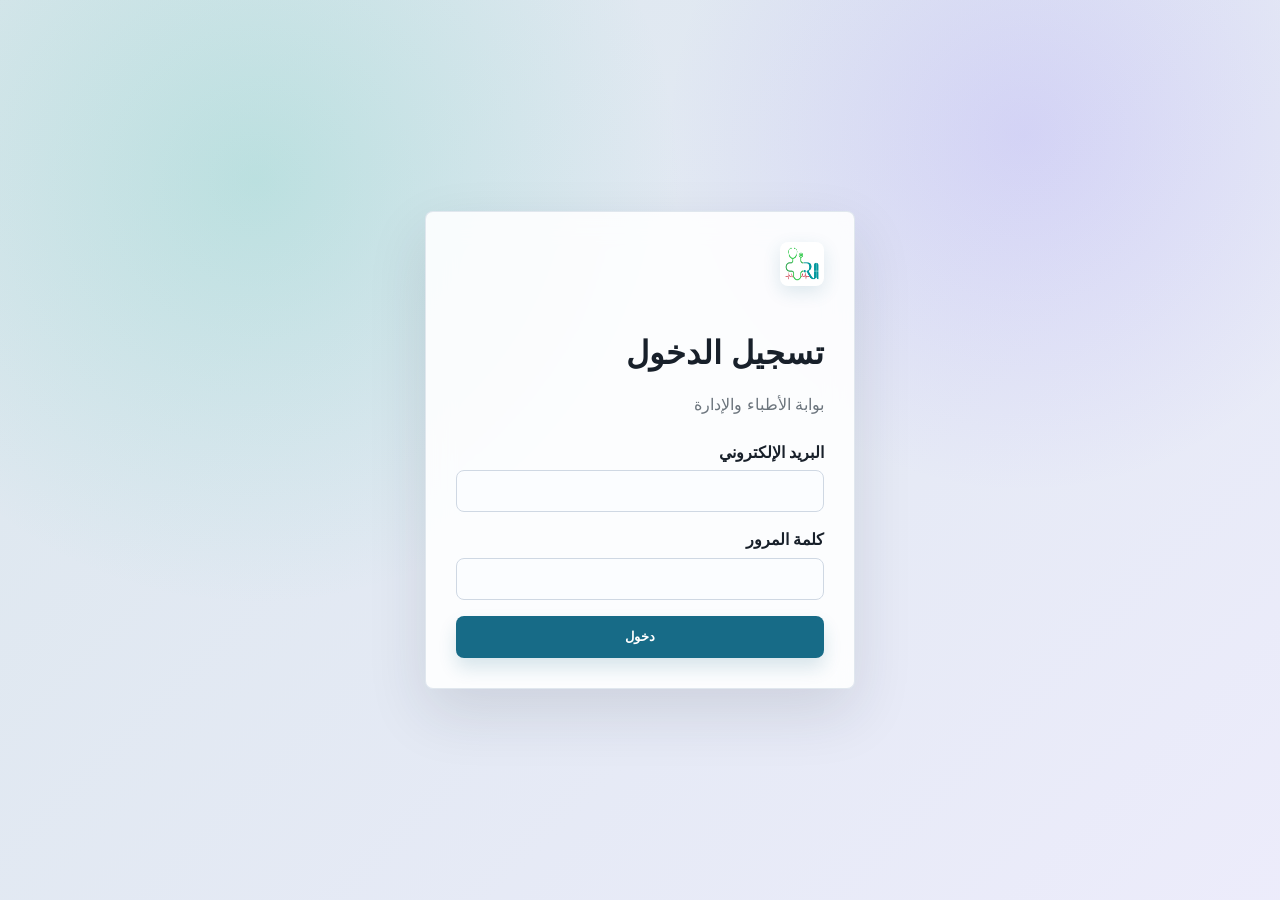
==== commit a314194a: "update Api" ====
--- a/public/index.html
+++ b/public/index.html
@@ -7,10 +7,11 @@
     <link rel="stylesheet" href="assets/css/bootstrap.min.css">
     <link rel="stylesheet" href="assets/css/main.css">
     <link rel="stylesheet" href="assets/css/auth.css">
+    <link rel="icon" type="image/x-icon" href="favicon.ico">
   </head>
   <body class="auth-page">
     <main class="auth-card">
-      <span class="brand-mark">ط</span>
+      <img class="brand-mark" src="assets/img/logo.png" alt="نظام العيادة">
       <h1 class="mb-2">تسجيل الدخول</h1>
       <p class="text-muted mb-4">بوابة الأطباء والإدارة</p>
 
--- a/public/assets/css/main.css
+++ b/public/assets/css/main.css
@@ -63,9 +63,16 @@
   height: 38px;
   place-items: center;
   border-radius: 8px;
-  background: #2f9fbb;
-  color: #fff;
-  font-weight: 700;
+  background: #fff;
+  overflow: hidden;
+  padding: 4px;
+}
+
+.brand-mark img {
+  width: 100%;
+  height: 100%;
+  object-fit: contain;
+  display: block;
 }
 
 .nav-menu {
@@ -356,8 +363,8 @@
 }
 
 .brand-mark {
-  background: linear-gradient(135deg, var(--mint), #2f9fbb);
-  box-shadow: 0 10px 24px rgba(47, 191, 159, 0.22);
+  background: #fff;
+  box-shadow: 0 10px 24px rgba(18, 33, 44, 0.14);
 }
 
 .nav-menu a {
--- a/public/assets/css/auth.css
+++ b/public/assets/css/auth.css
@@ -24,7 +24,8 @@
   width: 44px;
   height: 44px;
   margin-bottom: 14px;
-  background: linear-gradient(135deg, #176b87, #2fbf9f);
+  background: #fff;
+  box-shadow: 0 6px 18px rgba(23, 107, 135, 0.14);
 }
 
 .demo-logins {
